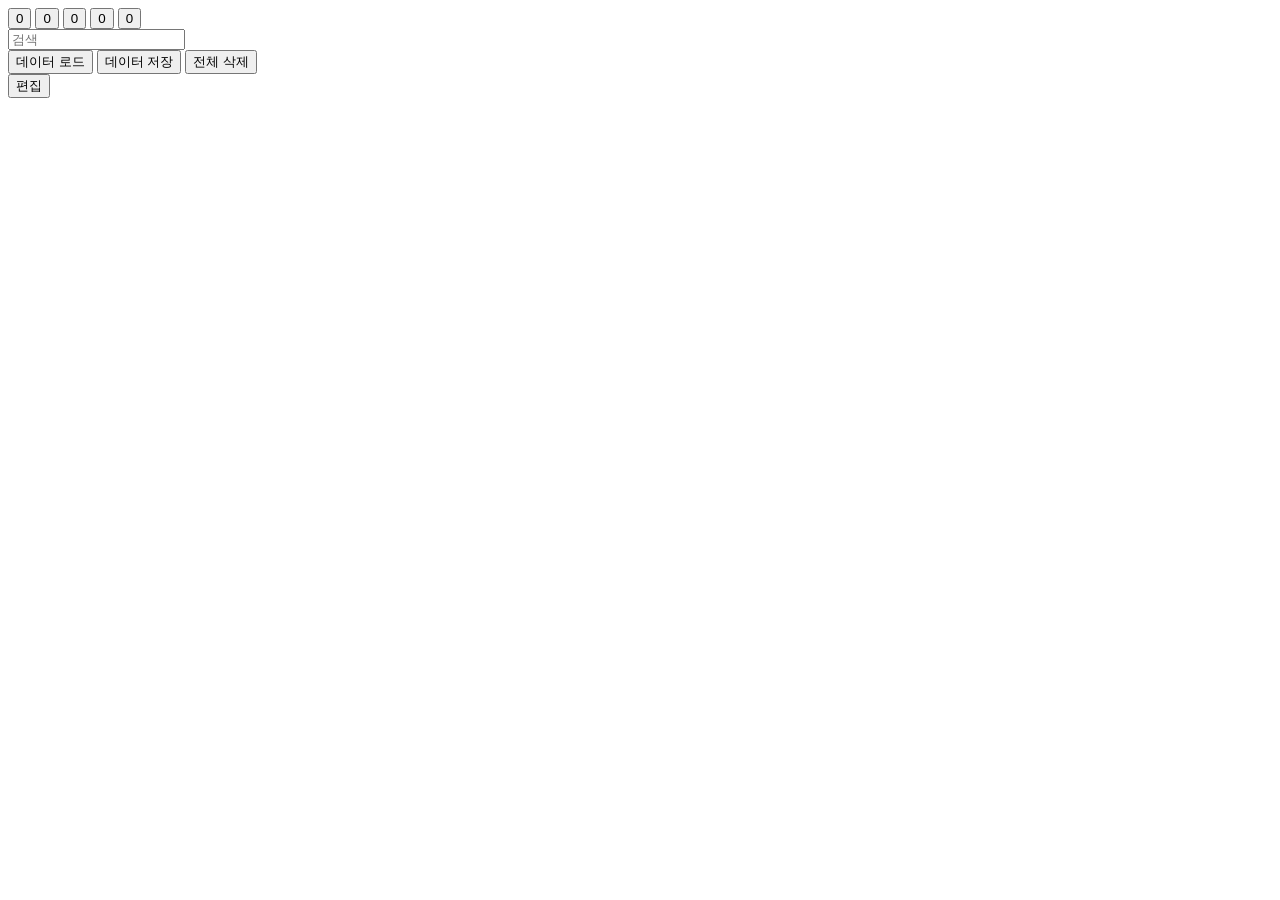
==== words/index.html @ 076c7df6 "Update and rename index.html to index.html" ====
<!DOCTYPE html>
<html lang="ko">
<head>
    <meta charset="UTF-8">
    <meta name="viewport" content="width=device-width, initial-scale=1.0">
    <link rel="stylesheet" href="./style.css">
    <title>Word</title>
</head>
<body>
    
    <div id="container">
        <div id="left-component" class="sub-component"></div>
        <div id="main-component">
            <div id="header">
                <div id="view-mode">
                    <button id="view-mode-all" data-level="all" class="active"><span class="count">0</span></button>
                    <button id="view-mode-level0" data-level="0"><span class="count">0</span></button>
                    <button id="view-mode-level1" data-level="1"><span class="count">0</span></button>
                    <button id="view-mode-level2" data-level="2"><span class="count">0</span></button>
                    <button id="view-mode-level3" data-level="3"><span class="count">0</span></button>
                </div>
                <div id="search">
                    <input type="text" id="search-input" placeholder="검색">
                </div>
            </div>
            <div id="words-container" class="sub-component">
                <!-- 단어 유닛들이 동적으로 생성될 위치 -->
            </div>
            
        </div>
        <div id="right-component">
            <div id="right-inner">
                <button id="data-load-btn">데이터 로드</button>
                <input type="file" id="file-input" accept=".txt" style="display: none;">
                <button id="data-save-btn">데이터 저장</button>
                <button id="delete-all-btn" class="hidden">전체 삭제</button>
            </div>
            <div id="right-sep-line"></div>
            <button id="edit-mode-toggle-btn">편집</button>
        </div>
    </div>

    <div id="known-level-popup" class="hidden">
        <div class="popup-content">
            <div class="level-option" data-level="0"></div>
            <div class="level-option" data-level="1"></div>
            <div class="level-option" data-level="2"></div>
            <div class="level-option" data-level="3"></div>
        </div>
    </div>

    <script src="./script.js"></script>
</body>
</html>
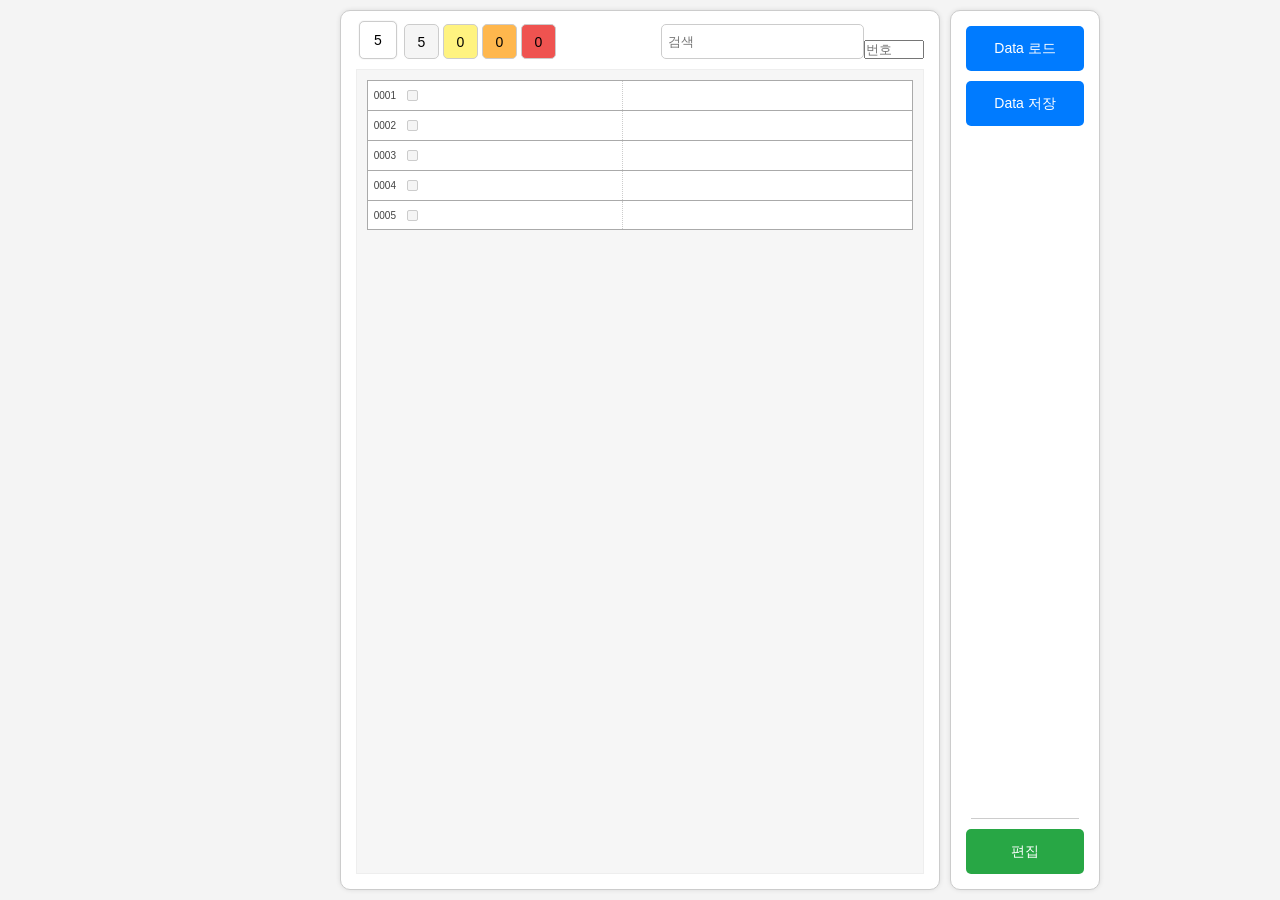
==== commit bd9ac676: "Update index.html" ====
--- a/words/index.html
+++ b/words/index.html
@@ -22,6 +22,11 @@
                 <div id="search">
                     <input type="text" id="search-input" placeholder="검색">
                 </div>
+                <!-- 여기부터 새로 추가된 숫자 입력 필드 부분입니다 -->
+                <div id="unit-jump">
+                    <input type="number" id="unit-number-input" placeholder="번호" min="1" max="9999">
+                </div>
+                <!-- 새로 추가된 부분 끝 -->
             </div>
             <div id="words-container" class="sub-component">
                 <!-- 단어 유닛들이 동적으로 생성될 위치 -->
@@ -30,9 +35,9 @@
         </div>
         <div id="right-component">
             <div id="right-inner">
-                <button id="data-load-btn">데이터 로드</button>
+                <button id="data-load-btn">Data 로드</button>
                 <input type="file" id="file-input" accept=".txt" style="display: none;">
-                <button id="data-save-btn">데이터 저장</button>
+                <button id="data-save-btn">Data 저장</button>
                 <button id="delete-all-btn" class="hidden">전체 삭제</button>
             </div>
             <div id="right-sep-line"></div>
--- a/words/style.css
+++ b/words/style.css
@@ -0,0 +1,579 @@
+:root{
+    --stand-margin-value: 10px;
+    --editing-unit-width: 35px;
+    --read-mode-unit-height: 30px;
+    --level0-color: #f5f5f5;
+    --level1-color: #fff380;
+    --level2-color: #ffb74d;
+    --level3-color: #ef5350;
+    --main-component-min-width: 600px;
+    --sub-conponent-width: 150px;
+    --container-width: calc(var(--main-component-min-width) + var(--sub-conponent-width)*2 + var(--stand-margin-value)*2);
+}
+@font-face {
+    font-family: 'HancomYunGothic740';
+    src: url('./fonts/HancomYunGothic740.ttf') format('truetype');
+    font-weight: normal;
+    font-style: normal;
+}
+*{
+    margin: 0;
+    padding: 0;
+    box-sizing: border-box;
+}
+body{
+    font-family: Arial, sans-serif;
+    width: 100vw;
+    height: 100vh;
+    min-height: 100vh;
+    background-color: #f4f4f4;
+    display: flex;
+    justify-content: center;
+    align-items: center;
+    overflow-x: hidden;
+    padding: var(--stand-margin-value);
+}
+#container{
+    width: 100%;
+    max-width: var(--container-width);
+    height: 100%;
+    display: flex;
+    justify-content: space-between;
+    align-items: center;
+    gap: var(--stand-margin-value);
+}
+#main-component{
+    flex: 1;
+    min-width: var(--main-component-min-width);
+    height: 100%;
+    display: flex;
+    flex-direction: column;
+    border: 1px solid #ccc;
+    box-shadow: 0 0px 5px rgba(0,0,0,0.1);
+    border-radius: var(--stand-margin-value);
+    background-color: #fff;
+    padding: var(--stand-margin-value) calc(var(--stand-margin-value)*1.5) calc(var(--stand-margin-value)*1.5);
+    overflow: hidden;
+}
+#left-component{
+    width: var(--sub-conponent-width);
+    min-width: var(--sub-conponent-width);
+    height: 100%;
+    border-color: transparent;
+    background-color: transparent;
+    padding: calc(var(--stand-margin-value)*1.5);
+}
+#right-component{
+    width: var(--sub-conponent-width);
+    min-width: var(--sub-conponent-width);
+    height: 100%;
+    border: 1px solid #ccc;
+    box-shadow: 0 0px 5px rgba(0,0,0,0.1);
+    border-radius: var(--stand-margin-value);
+    background-color: #fff;
+    padding: calc(var(--stand-margin-value)*1.5);
+    display: flex;
+    flex-direction: column;
+    align-items: center;
+    justify-content: end;
+    gap: var(--stand-margin-value);
+    z-index: 10;
+}
+
+/* Header Area */
+#header{
+    display: flex;
+    align-items: end;
+    margin-bottom: var(--stand-margin-value);
+}
+#view-mode{
+    flex: 3;
+    height: 38px;
+    display: flex;
+    align-items: end;
+    flex-wrap: wrap;
+    gap: 4px;
+}
+#search {
+    flex: 2;
+    height: 35px;
+}
+#view-mode button {
+    width: 35px;
+    height: 35px;
+    border-radius: 5px;
+    border: 1px solid #ccc;
+    cursor: pointer;
+    font-size: 14px;
+    color: #000;
+    transition: 0.1s ease;
+}
+#view-mode button.active {
+    width: 38px;
+    height: 38px;
+    margin: 0 3px;
+    box-shadow: 0 0 1.5px #ddd;
+}
+#view-mode-all{
+    background-color: #fff;
+}
+#view-mode-level0{
+    background-color: var(--level0-color);
+}
+#view-mode-level1{
+    background-color: var(--level1-color);
+}
+#view-mode-level2{
+    background-color: var(--level2-color);
+}
+#view-mode-level3{
+    background-color: var(--level3-color);
+}
+#search input {
+    width: 100%;
+    height: 100%;
+    border: 1px solid #ccc;
+    border-radius: 5px;
+    font-size: 13px;
+    padding-left: 6px;
+    display: flex;
+    flex-wrap: wrap;
+}
+#search input:focus {
+    outline: none;
+    border: 1px solid #007bff;
+}
+
+/* Words Container Area */
+#words-container{
+    width: 100%;
+    flex-grow: 1;
+    border: 1px solid #eee;
+    background-color: #f6f6f6;
+    overflow-y: scroll;
+    padding: var(--stand-margin-value);
+    z-index: 100;
+}
+.unit-wrapper{
+    width: 100%;
+    height: var(--read-mode-unit-height);
+    display: flex;
+    justify-content: center;
+    align-items: center;
+    gap: 5px;
+}
+.word-unit{
+    width: 100%;
+    height: 100%;
+    border: 1px solid #aaa;
+    border-bottom: none;
+    background-color: #fff;
+    display: flex;
+    flex-direction: row;
+    align-items: center;
+    overflow: hidden;
+    gap: 6px;
+}
+/* 중복 단어 강조를 위한 스타일 */
+.word-unit.duplicate-word {
+    border-color: red !important;
+    box-shadow: 0 0 1px red; /* box-shadow를 더 뚜렷하게 변경 */
+}
+
+
+.unit-wrapper:last-child .word-unit{
+    border-bottom: 1px solid #aaa;
+}
+.unit-wrapper.edit-mode{
+    height: var(--editing-unit-width);
+    margin-bottom: 5px;
+}
+.unit-wrapper.edit-mode:last-child{
+    margin-bottom: 0;
+}
+.unit-wrapper.edit-mode .word-unit{
+    border: 1px solid #aaa;
+    border-radius: 5px;
+}
+.unit-add-btn{
+    width: var(--editing-unit-width);
+    height: var(--editing-unit-width);
+    border-radius: 5px;
+    cursor: pointer;
+    background-color: #b8b8b8;
+    color: white;
+    border: none;
+    font-size: 24px;
+    font-weight: bold;
+    display: none;
+    justify-content: center;
+    align-items: center;
+    flex-shrink: 0;
+    padding-top: 0.3px;
+}
+.unit-wrapper.edit-mode .unit-add-btn {
+    display: flex;
+}
+/* 'x' 버튼 기본 스타일 */
+.unit-delete-btn{
+    width: var(--editing-unit-width);
+    height: var(--editing-unit-width);
+    border-radius: 5px;
+    cursor: pointer;
+    background-color: #b8b8b8; /* 기본 회색 */
+    color: white;
+    border: none;
+    font-size: 15px;
+    font-weight: bold;
+    display: none;
+    justify-content: center;
+    align-items: center;
+    flex-shrink: 0;
+    padding-bottom: 2px;
+    transition: background-color 0.2s ease;
+}
+/* 편집 모드에서 'x' 버튼 표시 */
+.unit-wrapper.edit-mode .unit-delete-btn {
+    display: flex;
+}
+/* 'x' 버튼 클릭 시 빨간색으로 변경 */
+.unit-delete-btn.confirm-delete {
+    background-color: #ef5350; /* 빨간색 */
+}
+
+.num{
+    width: 28px;
+    text-align: right;
+    font-size: 10px;
+    color: #444;
+    flex-shrink: 0;
+}
+.known-level{
+    width: 11px;
+    height: 11px;
+    border: 1px solid #ccc;
+    background-color: var(--level0-color);
+    margin: 0 5px;
+    cursor: pointer;
+    border-radius: 2px;
+    flex-shrink: 0;
+}
+.known-level[data-level="0"] { background-color: var(--level0-color); }
+.known-level[data-level="1"] { background-color: var(--level1-color); }
+.known-level[data-level="2"] { background-color: var(--level2-color); }
+.known-level[data-level="3"] { background-color: var(--level3-color); }
+
+.word {
+    flex: 2;
+    min-width: 0;
+    height: 100%;
+    border: none;
+    display: flex;
+    justify-content: left;
+    align-items: center;
+    padding-left: 5px;
+    font-size: 13px;
+    background-color: transparent;
+    overflow: hidden; 
+    white-space: nowrap; 
+    text-overflow: ellipsis;
+    flex-shrink: 0;
+    font-family: 'HancomYunGothic740', Arial, sans-serif;
+}
+.mean {
+    flex: 3;
+    min-width: 0;
+    height: 100%;
+    border: none;
+    display: flex;
+    justify-content: left;
+    align-items: center;
+    padding-left: 6px;
+    margin-right: 10px;
+    font-size: 13px;
+    background-color: transparent;
+    overflow: hidden; 
+    white-space: nowrap; 
+    text-overflow: ellipsis;
+    flex-shrink: 0;
+    font-family: 'HancomYunGothic740', Arial, sans-serif;
+}
+.word.editable-input, .mean.editable-input {
+    height: calc(var(--editing-unit-width) - 10px);
+    border-bottom: 1px solid #ccc;
+    padding: 0 5px;
+    box-sizing: border-box;
+    white-space: normal;
+    -webkit-appearance: none;
+    -moz-appearance: none;
+    appearance: none;
+}
+.word.editable-input:focus, .mean.editable-input:focus {
+    outline: none;
+    border: none;
+    border-bottom: 1px solid #007bff;
+    box-shadow: 0 0.5px 0 0 #007bff; /* 파란색 box-shadow 원래대로 복원 */
+}
+
+.word:read-only {
+    border: none;
+    cursor: default;
+    color: inherit;
+}
+.mean:read-only {
+    border: none;
+    cursor: default;
+    color: inherit;
+    border-left: 1px dotted #ccc;
+}
+.word:read-only:focus, .mean:read-only:focus {
+    outline: none;
+}
+.no-results-message {
+    text-align: center;
+    margin-top: 50px;
+    color: #666;
+    font-size: 1.1em;
+}
+
+/* Sub-component Buttons */
+#right-inner {
+    width: 100%;
+    flex: 1;
+    display: flex;
+    flex-direction: column;
+    gap: var(--stand-margin-value);
+}
+#right-inner button {
+    width: 100%;
+    height: 45px;
+    border: none;
+    border-radius: 5px;
+    background-color: #007bff;
+    color: white;
+    font-size: 14px;
+    cursor: pointer;
+    transition: background-color 0.2s ease;
+}
+#right-inner button:hover:not(:disabled) {
+    background-color: #0056b3;
+}
+#right-inner button.hidden {
+    display: none;
+}
+#right-inner button:disabled {
+    background-color: #cccccc;
+    cursor: not-allowed;
+}
+#right-inner #delete-all-btn {
+    background-color: #ef5350;
+}
+#right-inner #delete-all-btn:hover:not(:disabled) {
+    background-color: #c62828;
+}
+#right-sep-line {
+    display: block;
+    width: calc(100% - 10px);
+    border-bottom: 1px solid #ccc;
+}
+#edit-mode-toggle-btn {
+    width: 100%;
+    height: 45px;
+    border: none;
+    border-radius: 5px;
+    background-color: #28a745;
+    color: white;
+    font-size: 14px;
+    cursor: pointer;
+    transition: background-color 0.2s ease;
+}
+#edit-mode-toggle-btn:hover:not(:disabled) {
+    background-color: #218838;
+}
+
+/* View Mode Button States */
+body.edit-mode-active #view-mode button[data-level]:not(#view-mode-all) {
+    opacity: 0.5;
+    cursor: not-allowed;
+    pointer-events: none;
+}
+
+/* Known Level Popup */
+#known-level-popup {
+    width: 100%;
+    height: 100%;
+    position: fixed;
+    top: 0;
+    left: 0;
+    background-color: rgba(0, 0, 0, 0.4);
+    display: flex;
+    justify-content: center;
+    align-items: center;
+    z-index: 1000;
+}
+#known-level-popup.hidden {
+    display: none;
+}
+.popup-content {
+    background-color: #fff;
+    padding: 20px;
+    border-radius: 8px;
+    box-shadow: 0 4px 10px rgba(0, 0, 0, 0.2);
+    display: flex;
+    gap: 10px;
+}
+.level-option {
+    width: 40px;
+    height: 40px;
+    border: 1px solid #ddd;
+    border-radius: 5px;
+    cursor: pointer;
+    display: flex;
+    justify-content: center;
+    align-items: center;
+    font-weight: bold;
+    color: #333;
+}
+.level-option[data-level="0"] { background-color: var(--level0-color); }
+.level-option[data-level="1"] { background-color: var(--level1-color); }
+.level-option[data-level="2"] { background-color: var(--level2-color); }
+.level-option[data-level="3"] { background-color: var(--level3-color); }
+
+.level-option:hover {
+    box-shadow: 0 0 0 2px #007bff inset;
+}
+.level-option.selected {
+    box-shadow: 0 0 0 3px #007bff inset, 0 0 0 6px #8ac4ff inset;
+}
+
+/* Mobile Responsive */
+@media (max-width: 950px) {
+    #container{
+        flex-direction: column;
+        max-width: var(--main-component-min-width);
+    }
+    #left-component{
+        display: none;
+    }
+    #right-component{
+        width: var(--main-component-min-width);
+        height: 60px;
+        flex-direction: row;
+        justify-content: start;
+        align-items: center;
+        gap: var(--stand-margin-value);
+        padding: var(--stand-margin-value) calc(var(--stand-margin-value)*1.5);
+    }
+    #right-inner{
+        flex: 3;
+        height: 100%;
+        flex-direction: row;
+    }
+    #right-inner button{
+        flex: 1;
+        height: 100%;
+    }
+    #right-component #right-sep-line{
+        width: 0;
+        height: calc(100% - 10px);
+        border-right: 1px solid #ccc;
+    }
+    #edit-mode-toggle-btn {
+        flex: 1;
+        height: 100%;
+    }
+}
+@media (max-width: 620px) {
+    body{
+        padding: var(--stand-margin-value);
+    }
+    #main-component {
+        width: 100%;
+        min-width: 0;
+    }
+    #right-component {
+        width: 100%;
+    }
+    .unit-add-btn {
+        width: calc(var(--editing-unit-width) - 2px);
+        height: calc(var(--editing-unit-width) - 2px);
+        font-size: 20px;
+    }
+    .unit-delete-btn {
+        width: calc(var(--editing-unit-width) - 2px);
+        height: calc(var(--editing-unit-width) - 2px);
+        font-size: 12px;
+        padding-bottom: 1.7px;
+    }
+    .unit-wrapper {
+        height: 30px;
+    }
+    .unit-wrapper.edit-mode {
+        height: calc(var(--editing-unit-width) - 2px);
+    }
+}
+@media (max-width: 486px) {
+    body{
+        padding: 0;
+        background-color: #fff;
+    }
+    #container {
+        gap: 0;
+    }
+    #main-component {
+        border-radius: 0;
+        padding: 10px 10px 0;
+        border: none;
+        box-shadow: none;
+    }
+    #view-mode{
+        flex: 5;
+        height: 32px;
+    }
+    #view-mode button {
+        width: 30px;
+        height: 30px;
+        font-size: 12px;
+        font-weight: normal;
+    }
+    #view-mode button.active {
+        width: 32px;
+        height: 32px;
+        margin: 0 2px;
+    }
+    #search{
+        flex: 4;
+        height: 30px;
+    }
+    #words-container{
+        padding: 5px 0;
+    }
+    #right-component {
+        height: 55px;
+        border: none;
+        border-radius: 0;
+        box-shadow: none;
+    }
+    #right-inner button{
+        font-size: 12px;
+    }
+    .word-unit{
+        padding: 0 5px;
+    }
+    .num{
+        display: none;
+    }
+    .known-level{
+        display: none;
+    }
+    .word{
+        padding-left: 2px;
+    }
+    .mean{
+        flex: 3;
+    }
+    #edit-mode-toggle-btn{
+        font-size: 12px;
+    }
+
+}
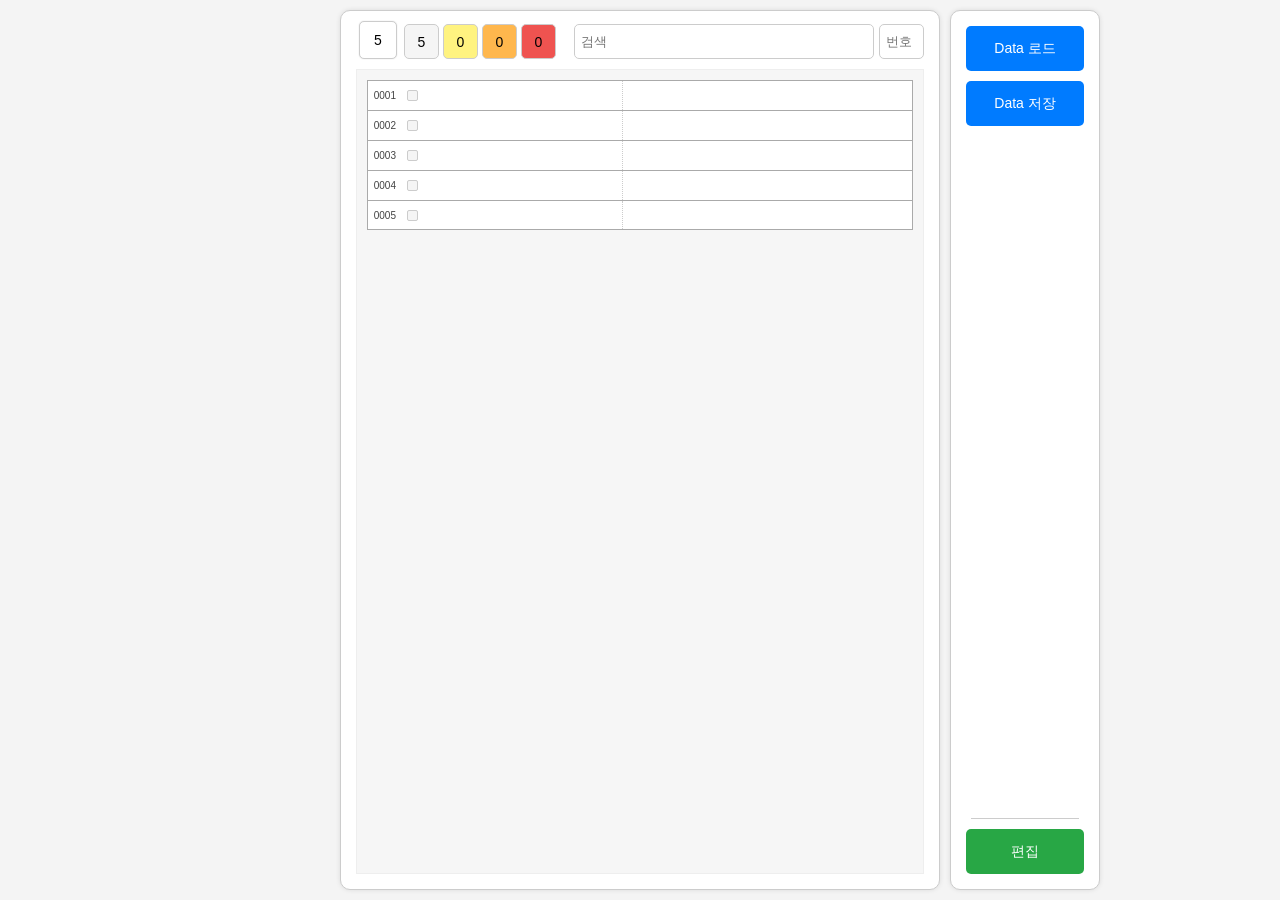
==== commit 505000cb: "Update index.html" ====
--- a/words/index.html
+++ b/words/index.html
@@ -22,11 +22,9 @@
                 <div id="search">
                     <input type="text" id="search-input" placeholder="검색">
                 </div>
-                <!-- 여기부터 새로 추가된 숫자 입력 필드 부분입니다 -->
                 <div id="unit-jump">
                     <input type="number" id="unit-number-input" placeholder="번호" min="1" max="9999">
                 </div>
-                <!-- 새로 추가된 부분 끝 -->
             </div>
             <div id="words-container" class="sub-component">
                 <!-- 단어 유닛들이 동적으로 생성될 위치 -->
--- a/words/style.css
+++ b/words/style.css
@@ -87,17 +87,43 @@
     margin-bottom: var(--stand-margin-value);
 }
 #view-mode{
-    flex: 3;
+    width: auto;
     height: 38px;
     display: flex;
     align-items: end;
     flex-wrap: wrap;
     gap: 4px;
+    margin-right: 18px;
 }
 #search {
-    flex: 2;
+    flex: 1;
     height: 35px;
 }
+/* 유닛 점프 입력 필드 스타일 추가 */
+#unit-jump {
+    height: 35px;
+    margin-left: 5px; /* 검색창과 간격 조절 */
+    flex-shrink: 0; /* 공간이 부족해도 축소되지 않도록 설정 */
+}
+#unit-jump input[type="number"] {
+    width: 45px; /* 적절한 너비 설정 */
+    height: 100%;
+    border: 1px solid #ccc;
+    border-radius: 5px;
+    font-size: 13px;
+    padding: 0 6px;
+    -moz-appearance: textfield; /* Firefox에서 숫자 입력 화살표 숨김 */
+}
+#unit-jump input[type="number"]::-webkit-outer-spin-button,
+#unit-jump input[type="number"]::-webkit-inner-spin-button {
+    -webkit-appearance: none; /* Chrome, Safari에서 숫자 입력 화살표 숨김 */
+    margin: 0;
+}
+#unit-jump input[type="number"]:focus {
+    outline: none;
+    border: 1px solid #007bff;
+}
+
 #view-mode button {
     width: 35px;
     height: 35px;
@@ -312,7 +338,7 @@
     outline: none;
     border: none;
     border-bottom: 1px solid #007bff;
-    box-shadow: 0 0.5px 0 0 #007bff; /* 파란색 box-shadow 원래대로 복원 */
+    box-shadow: 0 0.5px 0 0 #007bff;
 }
 
 .word:read-only {
@@ -527,8 +553,8 @@
         box-shadow: none;
     }
     #view-mode{
-        flex: 5;
         height: 32px;
+        margin-right: 16px;
     }
     #view-mode button {
         width: 30px;
@@ -542,7 +568,9 @@
         margin: 0 2px;
     }
     #search{
-        flex: 4;
+        height: 30px;
+    }
+    #unit-jump{
         height: 30px;
     }
     #words-container{
@@ -575,5 +603,4 @@
     #edit-mode-toggle-btn{
         font-size: 12px;
     }
-
-}
+}
